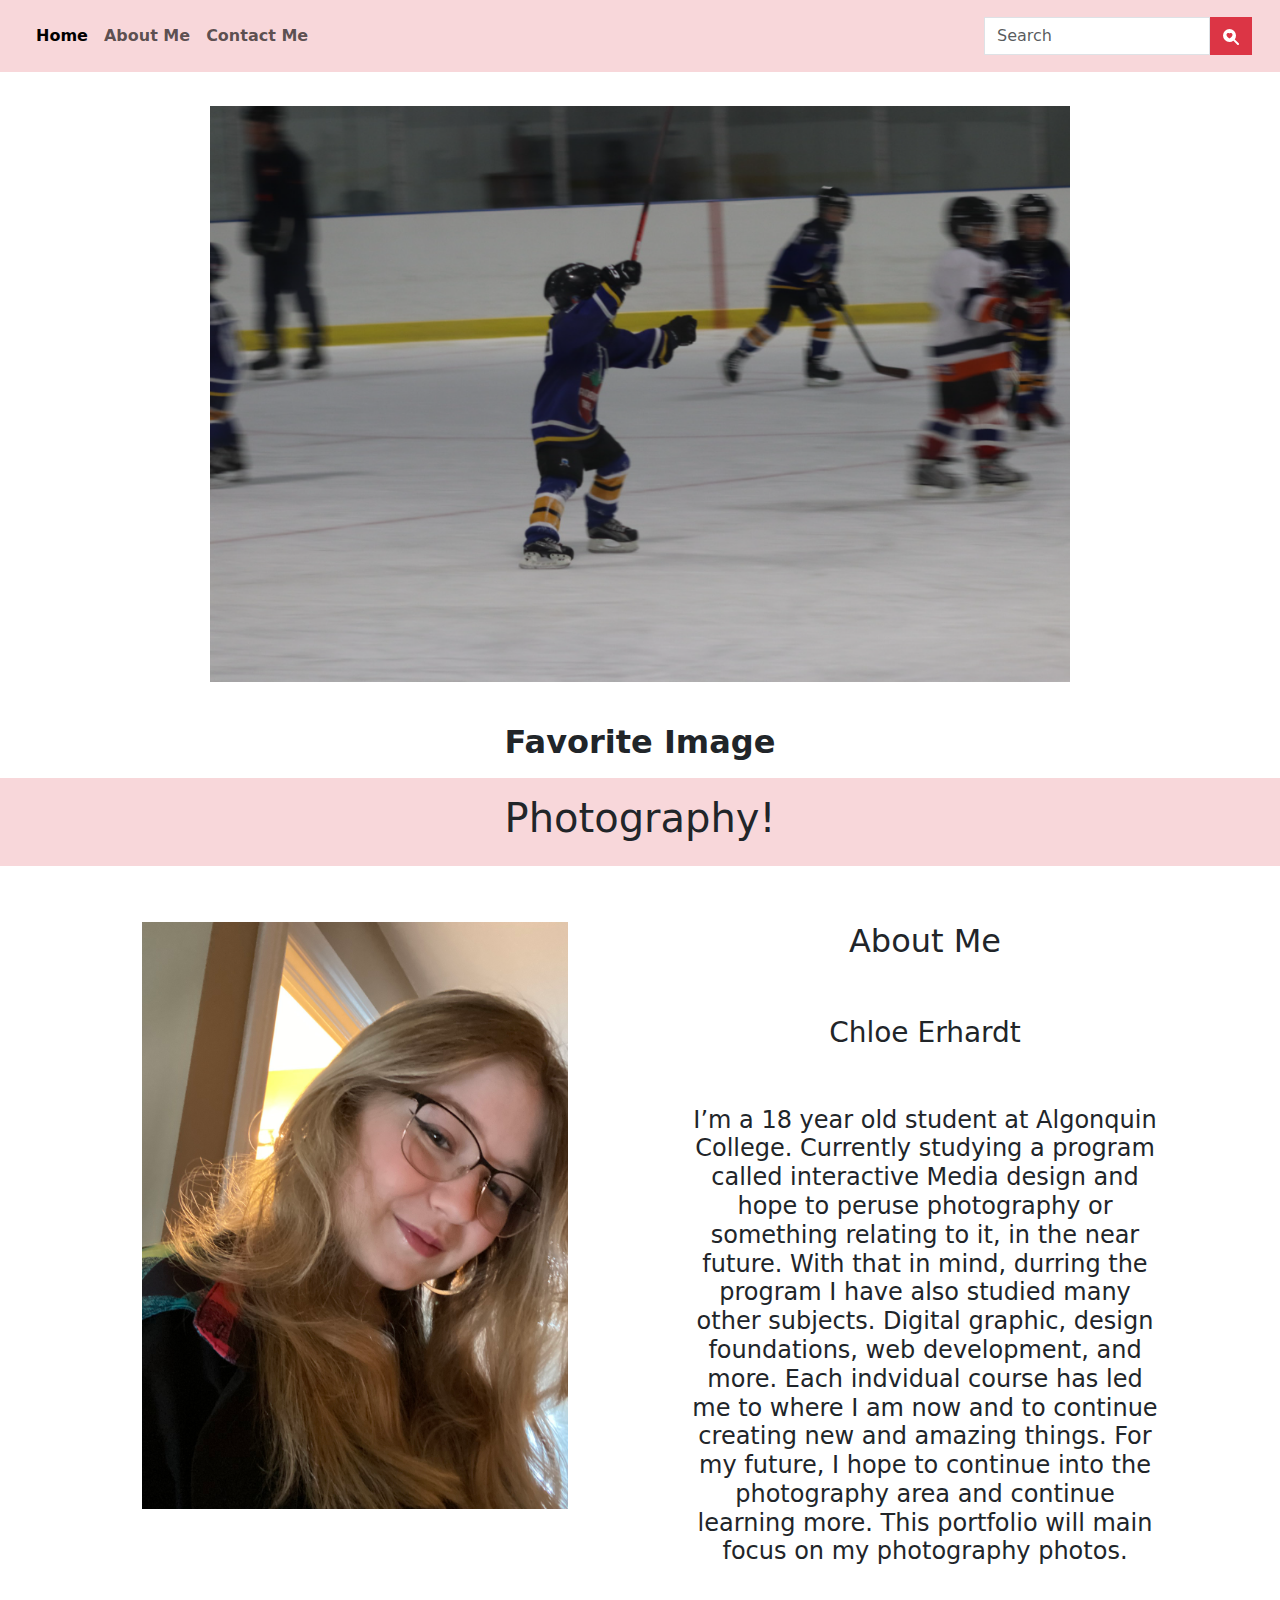
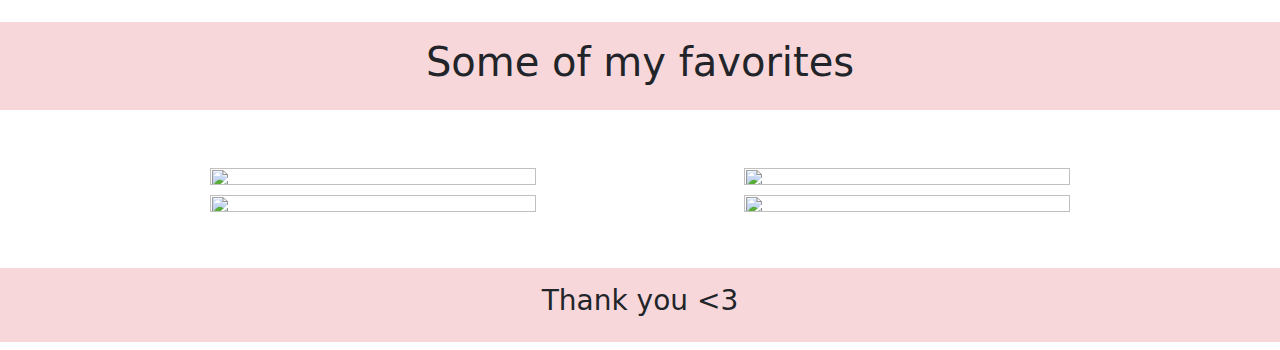
==== index.html @ 60e9c854 "added index, about me and contact with bootstrap" ====
<!DOCTYPE html>
<html lang="en">
<head>
    <meta charset="UTF-8">
    <meta name="viewport" content="width=device-width, initial-scale=1.0">
    <link href="https://cdn.jsdelivr.net/npm/bootstrap@5.3.3/dist/css/bootstrap.min.css" rel="stylesheet" integrity="sha384-QWTKZyjpPEjISv5WaRU9OFeRpok6YctnYmDr5pNlyT2bRjXh0JMhjY6hW+ALEwIH" crossorigin="anonymous">
    <link rel="stylesheet" href="main.css">
    <link rel="stylesheet" href="https://cdn.jsdelivr.net/npm/bootstrap-icons@1.11.3/font/bootstrap-icons.min.css">
    <title>Portfolio</title>
</head>

<body>
    <!-- header -->
        <header>
            <!-- main navigation -->
            <nav class="navbar navbar-expand-lg bg-body-tertiary p-3 mb-2 bg-danger-subtle text-danger-emphasismx-auto p-2 text-center " >
                <div class="container-fluid">
                  <button class="navbar-toggler" type="button" data-bs-toggle="collapse" data-bs-target="#navbarSupportedContent" aria-controls="navbarSupportedContent" aria-expanded="false" aria-label="Toggle navigation">
                    <span class="navbar-toggler-icon"></span>
                  </button>
                  <div class="collapse navbar-collapse" id="navbarSupportedContent">
                    <ul class="navbar-nav me-auto mb-2 mb-lg-0">
                      <li class="nav-item">
                        <!-- home -->
                        <a class="nav-link active" aria-current="page" href="index.html"><b>Home</b></a>
                      </li>
                      <li class="nav-item">
                        <!-- about -->
                        <a class="nav-link" href="aboutus.html"><b>About Me</b></a>
                      </li>
                      <li class="nav-item">
                        <!-- contact -->
                        <a class="nav-link" href="contact.html"><b>Contact Me</b></a>
                      </li>
                    </ul>
                    <!-- search button  -->
                    <form class="d-flex" role="search">
                      <input class="form-control rounded-0" type="search" placeholder="Search" aria-label="Search">
                      <button class="btn btn-danger rounded-0" type="submit"><svg xmlns="http://www.w3.org/2000/svg" width="16" height="16" fill="currentColor" class="bi bi-search-heart-fill" viewBox="0 0 16 16">
                        <path d="M6.5 13a6.47 6.47 0 0 0 3.845-1.258h-.001q.044.06.098.115l3.85 3.85a1 1 0 0 0 1.415-1.414l-3.85-3.85a1 1 0 0 0-.115-.1A6.47 6.47 0 0 0 13 6.5 6.5 6.5 0 0 0 6.5 0a6.5 6.5 0 1 0 0 13m0-8.518c1.664-1.673 5.825 1.254 0 5.018-5.825-3.764-1.664-6.69 0-5.018"/>
                      </svg></button>
                    </form>
                  </div>
                </div>
              </nav>
    </header>
    <main>
        <div class="hockey">
            <img src="images/Picture..png" height="50%" width="70%" alt="Favorite Image">
        </div>
        <div class="text-center"><p><b> <h2>Favorite Image</h2></b></p></div>
        <div class="p-3 mb-2 bg-danger-subtle text-danger-emphasismx-auto p-2 text-center " ><b> <h1>Photography!</h1></b></div>
        <div class="container text-center">
            <div class="row row-cols-2">
              <div class="col p-5"><img src="images/image_67179777.JPG" height="90%" width="90%"></div>
              <div class="col p-5"><b><h2>About Me</h2></b> <br><br><b><h3>Chloe Erhardt</h3></b><br><br><h4>I’m a 18 year old student at Algonquin College. Currently studying a program called interactive Media design and hope to peruse photography or something relating to it, in the near future.
            With that in mind, durring the program I have also studied many other subjects. Digital graphic, design foundations, web development, and more. Each indvidual course has led me to where I am now and to continue creating new and amazing things.
        For my future, I hope to continue into the photography area and continue learning more. This portfolio will main focus on my photography photos.</h4> </div>
            </div>
          </div>
          <div class="p-3 mb-2 bg-danger-subtle text-danger-emphasismx-auto p-2 text-center " ><b><h1>Some of my favorites</h1></b></div>
          <div class="container text-center p-5">
            <div class="row row-cols-2">
              <div class="col"><img src="images/22.jpg" height="80%" width="80%" alt=""></div>
              <div class="col"><img src="images/3.jpg" height="80%" width="80%" alt=""></div>
              <div class="col"><img src="images/Sophia.jpg" height="80%" width="80%" alt=""></div>
              <div class="col"><img src="images/tucker.jpg" height="80%" width="80%" alt=""></div>
            </div>
          </div>
    </main>
    <footer> <div class="p-3 mb-2 bg-danger-subtle text-danger-emphasismx-auto text-center"><h3>Thank you <3</h3></div>
    </footer>
</body>
</html>
---- main.css ----
.hockey {
    display: flex;
    justify-content: center;
    padding: 2%;
}
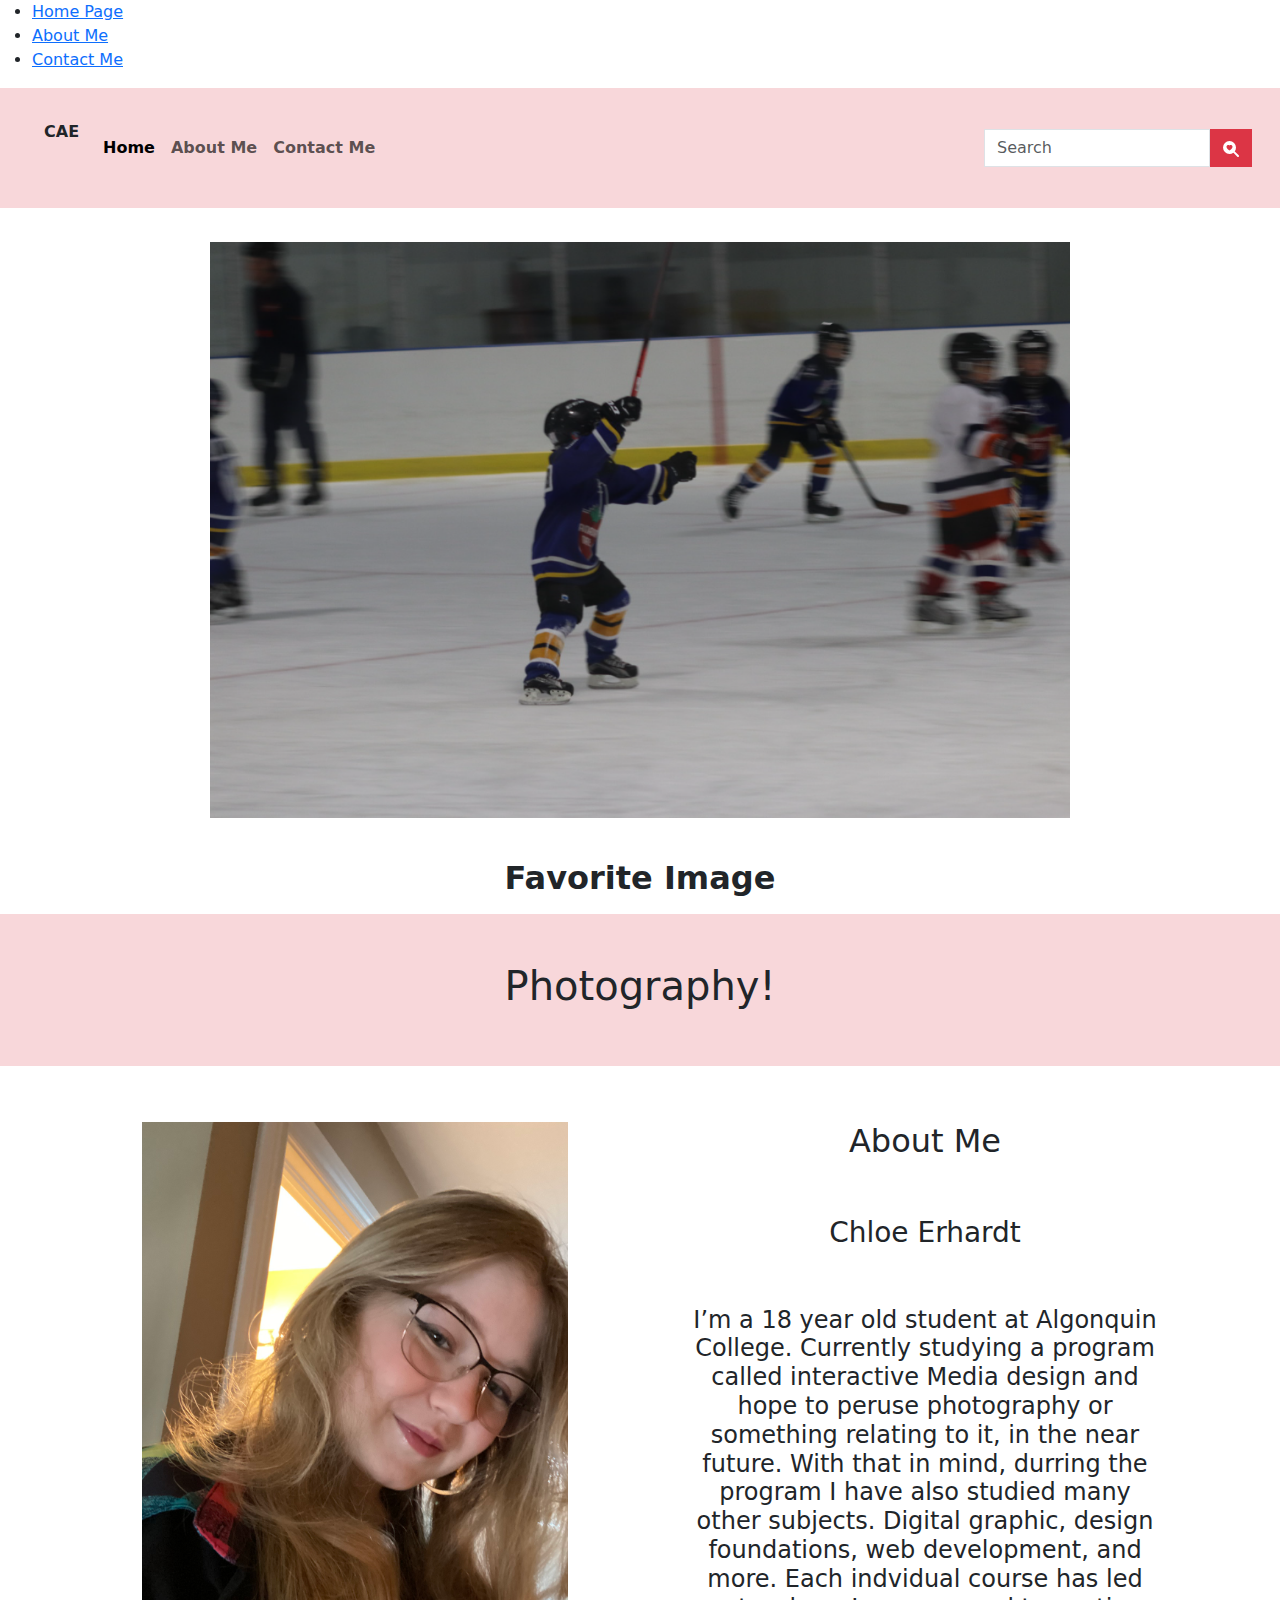
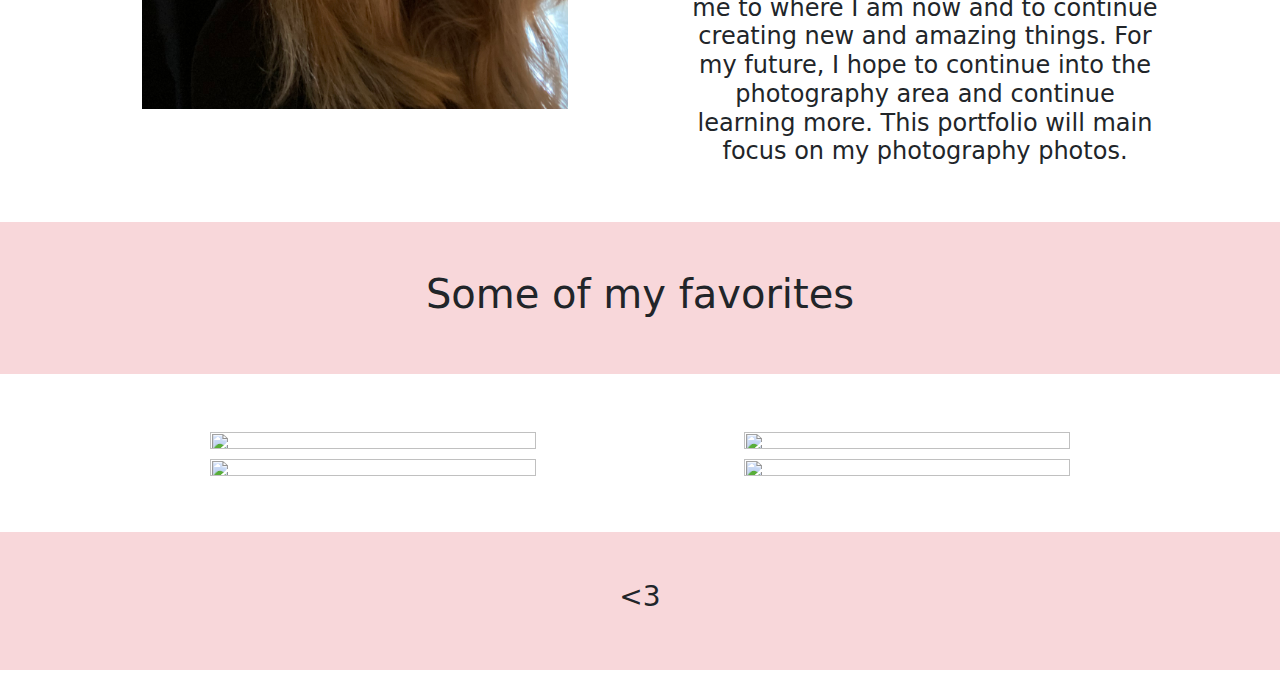
==== commit 95a40617: "added to index and created contact page" ====
--- a/index.html
+++ b/index.html
@@ -10,6 +10,14 @@
 </head>
 
 <body>
+    <!-- skip links -->
+    <div class="links" role="main">
+        <ul class="skip-links">
+            <li><a href="index.html">Home Page</a></li>
+            <li><a href="aboutus.html">About Me</a></li>
+            <li><a href="contact.html">Contact Me</a></li>
+        </ul>
+    </div>
     <!-- header -->
         <header>
             <!-- main navigation -->
@@ -18,6 +26,7 @@
                   <button class="navbar-toggler" type="button" data-bs-toggle="collapse" data-bs-target="#navbarSupportedContent" aria-controls="navbarSupportedContent" aria-expanded="false" aria-label="Toggle navigation">
                     <span class="navbar-toggler-icon"></span>
                   </button>
+                  <ul class="cae p-3"><p><b>CAE</b></p> </ul>
                   <div class="collapse navbar-collapse" id="navbarSupportedContent">
                     <ul class="navbar-nav me-auto mb-2 mb-lg-0">
                       <li class="nav-item">
@@ -49,7 +58,7 @@
             <img src="images/Picture..png" height="50%" width="70%" alt="Favorite Image">
         </div>
         <div class="text-center"><p><b> <h2>Favorite Image</h2></b></p></div>
-        <div class="p-3 mb-2 bg-danger-subtle text-danger-emphasismx-auto p-2 text-center " ><b> <h1>Photography!</h1></b></div>
+        <div class="p-5 mb-2 bg-danger-subtle text-danger-emphasismx-auto p-2 text-center " ><b> <h1>Photography!</h1></b></div>
         <div class="container text-center">
             <div class="row row-cols-2">
               <div class="col p-5"><img src="images/image_67179777.JPG" height="90%" width="90%"></div>
@@ -58,7 +67,7 @@
         For my future, I hope to continue into the photography area and continue learning more. This portfolio will main focus on my photography photos.</h4> </div>
             </div>
           </div>
-          <div class="p-3 mb-2 bg-danger-subtle text-danger-emphasismx-auto p-2 text-center " ><b><h1>Some of my favorites</h1></b></div>
+          <div class="p-5 mb-2 bg-danger-subtle text-danger-emphasismx-auto p-2 text-center " ><b><h1>Some of my favorites</h1></b></div>
           <div class="container text-center p-5">
             <div class="row row-cols-2">
               <div class="col"><img src="images/22.jpg" height="80%" width="80%" alt=""></div>
@@ -68,7 +77,7 @@
             </div>
           </div>
     </main>
-    <footer> <div class="p-3 mb-2 bg-danger-subtle text-danger-emphasismx-auto text-center"><h3>Thank you <3</h3></div>
+    <footer> <div class="p-5 mb-2 bg-danger-subtle text-danger-emphasismx-auto text-center"><h3> <3</h3></div>
     </footer>
 </body>
 </html>